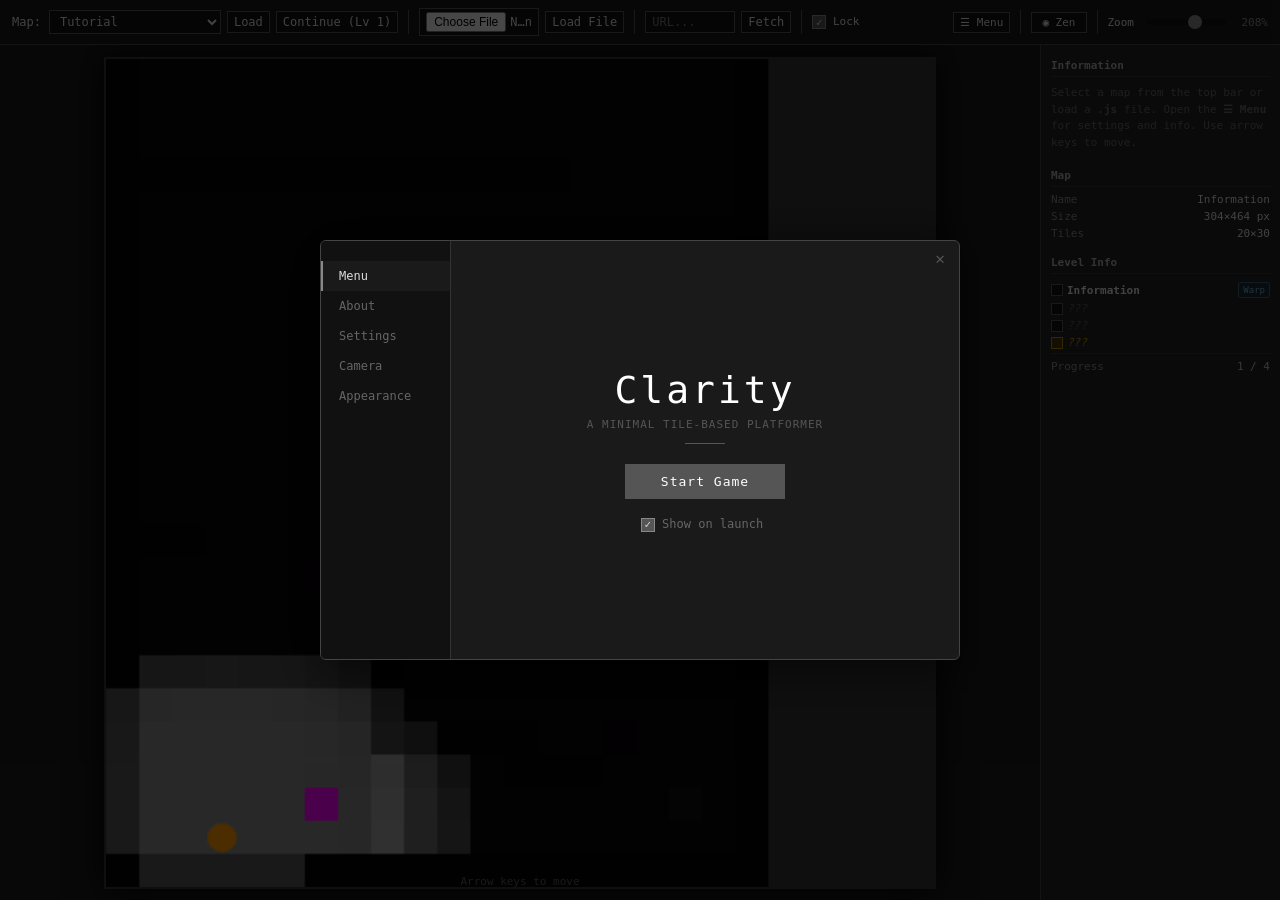
==== index.html @ 3178997c "CHANGE mobile bounds for controls" ====
<!DOCTYPE html>
<html>
<head>
    <title>Clarity</title>
    <meta name="viewport" content="width=device-width, initial-scale=1.0, maximum-scale=1.0, user-scalable=no">
    <style>
        * { box-sizing: border-box; margin: 0; padding: 0; }
        html, body {
            height: 100%;
            overflow: hidden;
        }
        body {
            font-family: monospace;
            background: #1a1a1a;
            color: #ddd;
            font-size: 13px;
            display: flex;
            flex-direction: column;
        }
        button, input, select {
            font-family: monospace;
            font-size: 12px;
            background: #111;
            color: #ddd;
            border: 1px solid #555;
            padding: 3px 6px;
            cursor: pointer;
        }
        button:hover { background: #333; }
        button.active { background: #444; color: #fff; border-color: #888; }
        label { margin-right: 6px; font-size: 12px; color: #ddd; white-space: nowrap; }
        input[type="checkbox"] {
            -webkit-appearance: none;
            appearance: none;
            width: 14px;
            height: 14px;
            margin: 0;
            border: 1px solid #555;
            background: #111;
            cursor: pointer;
            vertical-align: middle;
            position: relative;
            flex-shrink: 0;
        }
        input[type="checkbox"]:checked {
            background: #555;
            border-color: #888;
        }
        input[type="checkbox"]:checked::after {
            content: '✓';
            position: absolute;
            inset: 0;
            display: flex;
            align-items: center;
            justify-content: center;
            font-size: 11px;
            line-height: 1;
            color: #ddd;
        }
        input[type="radio"] {
            -webkit-appearance: none;
            appearance: none;
            width: 14px;
            height: 14px;
            margin: 0;
            border: 1px solid #555;
            background: #111;
            cursor: pointer;
            vertical-align: middle;
            flex-shrink: 0;
            border-radius: 50%;
            position: relative;
        }
        input[type="radio"]:checked {
            background: #555;
            border-color: #888;
        }
        input[type="radio"]:checked::after {
            content: '';
            position: absolute;
            inset: 3px;
            border-radius: 50%;
            background: #ddd;
        }

        #topbar {
            display: flex;
            flex-wrap: wrap;
            gap: 6px;
            align-items: center;
            padding: 8px 12px;
            border-bottom: 1px solid #444;
            flex-shrink: 0;
            background: #1a1a1a;
            z-index: 10;
        }
        #topbar .sep {
            width: 1px;
            height: 24px;
            background: #555;
            margin: 0 4px;
            flex-shrink: 0;
        }
        #topbar .left {
            display: flex;
            align-items: center;
            gap: 6px;
            flex-wrap: wrap;
            flex: 1;
            min-width: 0;
        }
        #topbar .right {
            display: flex;
            align-items: center;
            gap: 6px;
            flex-shrink: 0;
        }
        #topbar select { min-width: 120px; cursor: pointer; }
        #topbar input[type="text"] { width: 100px; }
        #topbar input[type="range"] {
            width: 80px;
            vertical-align: middle;
            background: #111;
            cursor: pointer;
            -webkit-appearance: none;
            appearance: none;
            height: 4px;
            border-radius: 2px;
            border: none;
            outline: none;
        }
        #topbar input[type="range"]::-webkit-slider-thumb {
            -webkit-appearance: none;
            appearance: none;
            width: 14px;
            height: 14px;
            border-radius: 50%;
            background: #888;
            cursor: pointer;
            border: none;
        }
        .menu-page input[type="range"] {
            width: 120px;
            vertical-align: middle;
            background: #222;
            cursor: pointer;
            -webkit-appearance: none;
            appearance: none;
            height: 4px;
            border-radius: 2px;
            border: none;
            outline: none;
        }
        .menu-page input[type="range"]::-webkit-slider-thumb {
            -webkit-appearance: none;
            appearance: none;
            width: 14px;
            height: 14px;
            border-radius: 50%;
            background: #888;
            cursor: pointer;
            border: none;
        }
        .menu-page input[type="range"]::-moz-range-thumb {
            width: 14px;
            height: 14px;
            border-radius: 50%;
            background: #888;
            cursor: pointer;
            border: none;
        }
        #topbar input[type="range"]::-moz-range-thumb {
            width: 14px;
            height: 14px;
            border-radius: 50%;
            background: #888;
            cursor: pointer;
            border: none;
        }
        #topbar input[type="file"] {
            max-width: 120px;
            cursor: pointer;
        }
        #zoom-label {
            font-size: 11px;
            color: #888;
            min-width: 36px;
            text-align: right;
        }
        #zen-btn {
            font-size: 11px;
            padding: 3px 10px;
        }

        #main {
            display: flex;
            flex: 1;
            min-height: 0;
            overflow: hidden;
        }

        #game-area {
            flex: 1;
            min-width: 0;
            display: flex;
            flex-direction: column;
            align-items: center;
            justify-content: center;
            padding: 12px;
            overflow: hidden;
            position: relative;
        }
        #game-area.zen {
            background: #000;
        }
        #canvas-wrap {
            display: flex;
            align-items: center;
            justify-content: center;
            overflow: visible;
            flex-shrink: 0;
        }
        #canvas {
            display: block;
            border: 1px solid #333;
            box-shadow: 0 0 16px 2px rgba(0,0,0,0.8);
            transform-origin: center center;
            transition: transform 0.15s ease;
            image-rendering: auto;
        }
        #game-area.zen #canvas {
            border-color: transparent;
            box-shadow: 0 0 32px 8px rgba(255,255,255,0.04);
        }

        #game-controls-hint {
            position: absolute;
            bottom: 12px;
            left: 50%;
            transform: translateX(-50%);
            font-size: 11px;
            color: #555;
            pointer-events: none;
            opacity: 1;
            transition: opacity 0.3s;
        }
        #game-area.zen #game-controls-hint {
            opacity: 0;
        }

        #mobile-controls {
            position: absolute;
            inset: 0;
            z-index: 50;
            display: none;
            flex-direction: row;
            touch-action: none;
            user-select: none;
            -webkit-user-select: none;
            -webkit-touch-callout: none;
        }
        #mobile-controls.visible {
            display: flex;
        }
        .touch-zone {
            height: 100%;
            display: flex;
            flex-direction: column;
            align-items: center;
            justify-content: flex-end;
            -webkit-tap-highlight-color: transparent;
            position: relative;
        }
        #touch-left {
            width: 15%;
            margin-left: 50%;
        }
        #touch-right {
            width: 15%;
        }
        #touch-jump {
            width: 20%;
        }
        .touch-zone-label {
            pointer-events: none;
            font-family: monospace;
            font-size: 32px;
            color: rgba(255,255,255,0.12);
            text-shadow: 0 0 12px rgba(0,0,0,0.5);
            margin-bottom: -36px;
            opacity: 0;
        }

        #side-panel {
            width: 240px;
            flex-shrink: 0;
            border-left: 1px solid #444;
            background: #222;
            padding: 10px;
            overflow-y: auto;
            display: flex;
            flex-direction: column;
            gap: 8px;
            transition: width 0.25s, padding 0.25s, border-color 0.25s, opacity 0.25s;
        }
        #side-panel.closed {
            width: 0;
            padding: 0;
            border-color: transparent;
            overflow: hidden;
            opacity: 0;
        }
        .side-section {
            margin-bottom: 2px;
        }
        .side-section .section-header {
            font-weight: bold;
            font-size: 11px;
            color: #aaa;
            padding: 4px 0;
            border-bottom: 1px solid #333;
            margin-bottom: 4px;
            user-select: none;
        }
        .side-section .control-row {
            display: flex;
            align-items: center;
            justify-content: space-between;
            padding: 2px 0;
            font-size: 11px;
            gap: 4px;
        }
        .side-section .control-row .ctrl-label {
            color: #888;
            flex-shrink: 0;
            font-size: 11px;
        }
        .side-section .control-row .ctrl-label.on {
            color: #aaa;
        }
        .side-section .control-row .ctrl-val {
            color: #ddd;
            min-width: 28px;
            text-align: right;
            font-size: 11px;
        }
        .side-section input[type="range"] {
            width: 70px;
            flex-shrink: 0;
            vertical-align: middle;
            background: #111;
            cursor: pointer;
            -webkit-appearance: none;
            appearance: none;
            height: 3px;
            border-radius: 2px;
            border: none;
            outline: none;
        }
        .side-section input[type="range"]::-webkit-slider-thumb {
            -webkit-appearance: none;
            appearance: none;
            width: 10px;
            height: 10px;
            border-radius: 50%;
            background: #888;
            cursor: pointer;
            border: none;
        }
        .side-section input[type="range"]::-moz-range-thumb {
            width: 10px;
            height: 10px;
            border-radius: 50%;
            background: #888;
            cursor: pointer;
            border: none;
        }
        .side-section select {
            font-family: monospace;
            font-size: 10px;
            background: #111;
            color: #ddd;
            border: 1px solid #555;
            padding: 1px 2px;
            cursor: pointer;
            width: 72px;
            flex-shrink: 0;
        }
        .side-section .ctrl-checkbox {
            display: flex;
            align-items: center;
            gap: 6px;
            padding: 2px 0;
            cursor: pointer;
            color: #aaa;
            font-size: 11px;
        }
        .side-section .ctrl-checkbox input[type="checkbox"] {
            margin: 0;
            flex-shrink: 0;
        }
        .side-section .trail-sub {
            padding-left: 18px;
        }
        .side-section .info-row {
            display: flex;
            justify-content: space-between;
            padding: 2px 0;
            font-size: 11px;
        }
        .side-section .info-row .label {
            color: #888;
        }
        .side-section .info-row .value {
            color: #ddd;
        }
        .side-section .info-row .value.highlight {
            color: #bbb;
        }
        .side-section[data-dev].hidden {
            display: none;
        }
        #loading-overlay {
            display: none;
            position: fixed;
            inset: 0;
            background: rgba(0,0,0,0.5);
            z-index: 100;
            align-items: center;
            justify-content: center;
            font-size: 14px;
            color: #888;
        }
        #loading-overlay.visible {
            display: flex;
        }

        #level-info {
            text-align: center;
            font-size: 11px;
            color: #666;
            padding: 4px 0;
        }
        .level-info-row {
            display: flex;
            align-items: center;
            justify-content: space-between;
            padding: 2px 0;
            font-size: 11px;
            gap: 4px;
        }
        .level-info-row .level-name {
            color: #888;
            flex: 1;
            min-width: 0;
            overflow: hidden;
            text-overflow: ellipsis;
            white-space: nowrap;
        }
        .level-info-row .level-name.found {
            color: #ddd;
        }
        .level-info-row .level-name.hidden {
            color: #555;
            font-style: italic;
        }
        .warp-btn {
            font-size: 9px;
            padding: 0 4px;
            cursor: pointer;
            background: #1a2a3a;
            border: 1px solid #3a5a7a;
            color: #7ab;
            flex-shrink: 0;
            border-radius: 2px;
            line-height: 1.6;
        }
        .warp-btn:hover {
            background: #2a3a5a;
        }
        .level-cb {
            width: 12px;
            height: 12px;
            flex-shrink: 0;
            border: 1px solid #555;
            background: #111;
            position: relative;
            display: flex;
            align-items: center;
            justify-content: center;
            font-size: 9px;
            line-height: 1;
        }
        .level-cb.completed {
            border-color: #3a6a3a;
            background: #2a4a2a;
        }
        .level-cb.treasure {
            border-color: #aa8800;
            background: #443300;
        }
        .level-cb.treasure.completed {
            border-color: #d4a800;
            background: #665500;
        }
        .level-name.hidden.treasure {
            color: #aa8800;
        }
        .level-name.found.treasure {
            color: #d4a800;
        }
        #level-list {
            margin-bottom: 4px;
            padding: 2px 0;
            border-bottom: 1px solid #333;
        }

        /* ---- Menu Overlay ---- */
        #menu-overlay {
            display: flex;
            position: fixed;
            inset: 0;
            background: rgba(0,0,0,0.7);
            z-index: 500;
            align-items: center;
            justify-content: center;
            opacity: 1;
            transition: opacity 0.3s;
        }
        #menu-overlay.hidden {
            opacity: 0;
            pointer-events: none;
        }
        #menu-modal {
            display: flex;
            width: 640px;
            height: 420px;
            background: #1a1a1a;
            border: 1px solid #444;
            border-radius: 6px;
            box-shadow: 0 8px 48px rgba(0,0,0,0.6);
            overflow: hidden;
            position: relative;
        }
        #menu-sidebar {
            width: 130px;
            flex-shrink: 0;
            background: #111;
            border-right: 1px solid #333;
            padding: 20px 0;
            display: flex;
            flex-direction: column;
        }
        .menu-nav-item {
            padding: 8px 16px;
            font-size: 12px;
            color: #666;
            cursor: pointer;
            user-select: none;
            border-left: 2px solid transparent;
            transition: color 0.15s, border-color 0.15s, background 0.15s;
        }
        .menu-nav-item:hover {
            color: #bbb;
            background: #1a1a1a;
        }
        .menu-nav-item.active {
            color: #ddd;
            border-left-color: #888;
            background: #1a1a1a;
        }
        #menu-content {
            flex: 1;
            padding: 28px;
            display: flex;
            flex-direction: column;
            align-items: center;
            justify-content: center;
        }
        .menu-page {
            display: none;
            width: 100%;
            text-align: center;
        }
        .menu-page.active {
            display: block;
        }
        .menu-page h1 {
            font-size: 38px;
            margin: 0 0 6px 0;
            color: #fff;
            font-weight: normal;
            letter-spacing: 3px;
        }
        .menu-page .subtitle {
            font-size: 11px;
            color: #555;
            margin: 0 0 6px 0;
            letter-spacing: 1px;
        }
        .menu-page .divider {
            width: 40px;
            height: 1px;
            background: #555;
            margin: 12px auto 20px;
        }
        .menu-page .btn-start {
            display: inline-block;
            padding: 10px 36px;
            font-size: 13px;
            background: #555;
            color: #fff;
            border: none;
            cursor: pointer;
            font-family: monospace;
            letter-spacing: 1px;
            transition: background 0.15s;
        }
        .menu-page .btn-start:hover {
            background: #777;
        }
        .menu-page .about-text {
            font-size: 12px;
            color: #999;
            line-height: 1.7;
            text-align: left;
            max-width: 380px;
        }
        .menu-page .about-text a {
            color: #aaa;
            text-decoration: none;
        }
        .menu-page .placeholder-text {
            font-size: 13px;
            color: #555;
        }
        #menu-close {
            position: absolute;
            top: 6px;
            right: 8px;
            background: none;
            border: none;
            color: #555;
            font-size: 16px;
            cursor: pointer;
            padding: 2px 6px;
            z-index: 10;
            font-family: monospace;
        }
        #menu-close:hover {
            color: #ddd;
        }

        /* ---- Progress Reset ---- */
        .clear-progress-btn, .danger-btn {
            display: block;
            width: 100%;
            padding: 8px 12px;
            font-size: 12px;
            cursor: pointer;
            background: #3a1a1a;
            border: 1px solid #6a3a3a;
            color: #e88;
            margin-top: 8px;
            text-align: center;
        }
        .clear-progress-btn:hover, .danger-btn:hover {
            background: #5a2a2a;
        }
        .reset-level-btn {
            font-size: 10px;
            padding: 1px 5px;
            cursor: pointer;
            background: #3a1a1a;
            border: 1px solid #6a3a3a;
            color: #e88;
            flex-shrink: 0;
            border-radius: 2px;
        }
        .reset-level-btn:hover {
            background: #5a2a2a;
        }
        .confirm-overlay {
            position: fixed;
            inset: 0;
            background: rgba(0,0,0,0.6);
            z-index: 600;
            display: flex;
            align-items: center;
            justify-content: center;
        }
        .confirm-box {
            background: #222;
            border: 2px solid #555;
            border-radius: 4px;
            padding: 20px 24px;
            min-width: 280px;
            box-shadow: 0 8px 32px rgba(0,0,0,0.6);
            text-align: center;
        }
        .confirm-box p {
            font-size: 13px;
            color: #ccc;
            margin: 0 0 16px 0;
            line-height: 1.5;
        }
        .confirm-actions {
            display: flex;
            gap: 10px;
            justify-content: center;
        }
        .confirm-danger {
            background: #5a1a1a;
            border: 1px solid #8a3a3a;
            color: #f88;
            padding: 6px 20px;
            font-size: 13px;
            cursor: pointer;
            font-family: monospace;
        }
        .confirm-danger:hover {
            background: #7a2a2a;
        }
        .confirm-cancel {
            background: #333;
            border: 1px solid #555;
            color: #ccc;
            padding: 6px 20px;
            font-size: 13px;
            cursor: pointer;
            font-family: monospace;
        }
        .confirm-cancel:hover {
            background: #444;
        }
    </style>
    <script type="text/javascript" src="Clarity.js"></script>
</head>
<body>

    <div id="topbar">
        <div class="left">
            <label for="map-select" style="margin-right:2px;">Map:</label>
            <select id="map-select"></select>
            <button onclick="loadSelected()">Load</button>
            <button id="continue-btn" onclick="continueGame()" title="Continue from last played level" style="display:none;">Continue</button>
            <span class="sep"></span>
            <input type="file" id="file-input" accept=".js">
            <button onclick="loadFile()">Load File</button>
            <span class="sep"></span>
            <input type="text" id="url-input" placeholder="URL..." style="width:90px;">
            <button onclick="loadURL()">Fetch</button>
            <span class="sep"></span>
            <label style="font-size:11px;">
                <input type="checkbox" id="viewport" onchange="onLockChange(this.checked)"/> Lock
            </label>
        </div>
        <div class="right">
            <button onclick="showMenu()" title="Main menu" style="font-size:11px;">☰ Menu</button>
            <span class="sep"></span>
            <button id="zen-btn" onclick="toggleZen()" title="Toggle zen mode">◉ Zen</button>
            <span class="sep"></span>
            <label for="zoom-slider" style="font-size:11px;">Zoom</label>
            <input type="range" id="zoom-slider" min="25" max="300" value="100">
            <span id="zoom-label">100%</span>
        </div>
    </div>

    <div id="main">
        <div id="game-area">
            <div id="canvas-wrap">
                <canvas id="canvas"></canvas>
            </div>
            <div id="mobile-controls">
                <div id="touch-left" class="touch-zone" data-zone="left">
                    <span class="touch-zone-label">◀</span>
                </div>
                <div id="touch-right" class="touch-zone" data-zone="right">
                    <span class="touch-zone-label">▶</span>
                </div>
                <div id="touch-jump" class="touch-zone" data-zone="jump">
                    <span class="touch-zone-label">▲</span>
                </div>
            </div>
            <div id="game-controls-hint">Arrow keys to move</div>
        </div>
        <div id="side-panel">
            <div class="side-section">
                <div class="section-header">Information</div>
                <p style="font-size:11px;color:#666;line-height:1.5;padding:4px 0;">
                    Select a map from the top bar or load a <strong>.js</strong> file.
                    Open the <strong>☰ Menu</strong> for settings and info.
                    Use arrow keys to move.
                </p>
            </div>
            <div class="side-section">
                <div class="section-header">Map</div>
                <div class="info-row"><span class="label">Name</span><span class="value" id="info-name">—</span></div>
                <div class="info-row"><span class="label">Size</span><span class="value" id="info-size">—</span></div>
                <div class="info-row"><span class="label">Tiles</span><span class="value" id="info-tiles">—</span></div>
            </div>
            <div class="side-section" data-dev="player">
                <div class="section-header">Player</div>
                <div class="info-row"><span class="label">Position</span><span class="value highlight" id="info-pos">—</span></div>
                <div class="info-row"><span class="label">Velocity</span><span class="value" id="info-vel">—</span></div>
                <div class="info-row"><span class="label">On floor</span><span class="value" id="info-floor">—</span></div>
            </div>
            <div class="side-section">
                <div class="section-header">Level Info</div>
                <div id="level-list"></div>
                <div class="info-row"><span class="label">Progress</span><span class="value highlight" id="info-progress">—</span></div>
            </div>
            <div class="side-section" data-dev="performance">
                <div class="section-header">Performance</div>
                <div class="info-row"><span class="label">FPS</span><span class="value" id="info-fps">—</span></div>
                <div class="info-row"><span class="label">Zoom</span><span class="value" id="info-zoom">100%</span></div>
            </div>
        </div>
    </div>

    <div id="loading-overlay">Loading map…</div>

    <div id="menu-overlay">
        <div id="menu-modal">
            <button id="menu-close" onclick="hideMenu()">✕</button>
            <div id="menu-sidebar">
                <div class="menu-nav-item active" data-page="splash">Menu</div>
                <div class="menu-nav-item" data-page="about">About</div>
                <div class="menu-nav-item" data-page="settings">Settings</div>
                <div class="menu-nav-item" data-page="camera">Camera</div>
                <div class="menu-nav-item" data-page="appearance">Appearance</div>
            </div>
            <div id="menu-content">
                <div id="page-splash" class="menu-page active">
                    <h1>Clarity</h1>
                    <p class="subtitle">A MINIMAL TILE-BASED PLATFORMER</p>
                    <div class="divider"></div>
                    <button class="btn-start" onclick="hideMenu()">Start Game</button>
                    <p style="margin-top:18px;font-size:11px;color:#555;">
                        <label style="color:#666;cursor:pointer;">
                            <input type="checkbox" id="chk-splash" onchange="saveSetting('showSplash', this.checked)" checked style="vertical-align:middle;">
                            Show on launch
                        </label>
                    </p>
                </div>
                <div id="page-about" class="menu-page">
                    <h1>About</h1>
                    <div class="divider"></div>
                    <p class="about-text">
                        Clarity is a simple 2D platformer engine built with pure JavaScript and Canvas.
                        Navigate tile-based worlds, collect keys, unlock doors, and reach the goal.
                        Originally created by
                        <a href="https://github.com/dissimulate/Clarity/" target="_blank">dissimulate</a>.
                    </p>
                </div>
                <div id="page-settings" class="menu-page">
                    <h1>Settings</h1>
                    <div class="divider"></div>
                    <div style="text-align:left;max-width:380px;margin:0 auto;font-size:12px;">
                        <p style="margin-bottom:10px;color:#aaa;">General</p>
                        <label style="display:flex;align-items:center;gap:8px;padding:6px 0;color:#ccc;cursor:pointer;">
                            <input type="checkbox" id="chk-splash-settings" onchange="saveSetting('showSplash', this.checked)" checked>
                            Show splash screen on launch
                        </label>
                        <p style="margin-bottom:8px;color:#aaa;margin-top:16px;border-top:1px solid #333;padding-top:12px;">Progress</p>
                        <button class="clear-progress-btn" onclick="confirmClearAllProgress()">Clear All Level Progress</button>
                    </div>
                </div>
                <div id="page-appearance" class="menu-page">
                    <h1>Appearance</h1>
                    <div class="divider"></div>
                    <div style="text-align:left;max-width:380px;margin:0 auto;font-size:12px;">
                        <p style="margin-bottom:10px;color:#aaa;border-top:1px solid #333;padding-top:12px;">Side Panel</p>
                        <label style="display:flex;align-items:center;gap:8px;padding:6px 0;color:#ccc;cursor:pointer;">
                            <input type="checkbox" id="chk-show-player" onchange="saveSetting('showPlayer', this.checked)">
                            Show player info
                        </label>
                        <label style="display:flex;align-items:center;gap:8px;padding:6px 0;color:#ccc;cursor:pointer;">
                            <input type="checkbox" id="chk-show-perf" onchange="saveSetting('showPerf', this.checked)">
                            Show performance
                        </label>
                    </div>
                </div>
                <div id="page-camera" class="menu-page">
                    <h1>Camera</h1>
                    <div class="divider"></div>
                    <div style="text-align:left;max-width:380px;margin:0 auto;font-size:12px;">
                        <p style="margin-bottom:10px;color:#aaa;">Mode</p>
                        <label style="display:flex;align-items:center;gap:8px;padding:6px 0;color:#ccc;cursor:pointer;">
                            <input type="radio" name="cameraMode" value="follow" onchange="saveSetting('cameraMode', 'follow')">
                            Follow &mdash; smooth camera with slight delay
                        </label>
                        <label style="display:flex;align-items:center;gap:8px;padding:6px 0;color:#ccc;cursor:pointer;">
                            <input type="radio" name="cameraMode" value="locked" onchange="saveSetting('cameraMode', 'locked')">
                            Locked &mdash; perfectly centered on player
                        </label>
                        <p style="margin-bottom:10px;color:#aaa;margin-top:20px;border-top:1px solid #333;padding-top:14px;">Reset</p>
                        <button class="danger-btn" onclick="confirmResetSettings()">Reset All Settings to Defaults</button>
                    </div>
                </div>
            </div>
        </div>
    </div>

    <script type="text/javascript">

        window.requestAnimFrame =
            window.requestAnimationFrame ||
            window.webkitRequestAnimationFrame ||
            window.mozRequestAnimationFrame ||
            window.oRequestAnimationFrame ||
            window.msRequestAnimationFrame ||
            function(callback) {
                return window.setTimeout(callback, 1000 / 60);
        };

        var canvas = document.getElementById('canvas'),
            ctx    = canvas.getContext('2d');

        var dpr = Math.max(1, Math.round(window.devicePixelRatio || 1));
        var VP_W = 400;
        var VP_H = 400;
        var zoom = 1;

        function resizeCanvas() {
            canvas.width = VP_W * dpr;
            canvas.height = VP_H * dpr;
            canvas.style.width = VP_W + 'px';
            canvas.style.height = VP_H + 'px';
        }
        resizeCanvas();

        var game = new Clarity();
        game.set_viewport(VP_W, VP_H);
        game.onLevelCompleted = function(levelIndex) {
            if (game.modularData) {
                saveCompletion(game.modularData.name, levelIndex);
                updateLevelInfoPanel();
            }
        };

        var _origActivateCheckpoint = game.activateCheckpoint.bind(game);
        game.activateCheckpoint = function(tileId) {
            var ret = _origActivateCheckpoint(tileId);
            if (game.modularData && game.modularData.maps[game.modularIndex] && game.modularData.maps[game.modularIndex].type !== 'treasure') {
                var state = game.getLevelState();
                saveLevelState(game.modularData.name, game.modularIndex, state);
                saveLastPlayed(game.modularData.name, game.modularIndex);
            }
            return ret;
        };

        function applyCameraMode() {
            var s = loadSettings();
            if (s.hasOwnProperty('cameraMode')) {
                game.camera_mode = s.cameraMode;
            } else {
                game.camera_mode = 'follow';
            }
            var radios = document.getElementsByName('cameraMode');
            for (var ri = 0; ri < radios.length; ri++) {
                radios[ri].checked = (radios[ri].value === game.camera_mode);
            }
        }

        function applyLockViewport() {
            var s = loadSettings();
            if (s.hasOwnProperty('lockViewport')) {
                game.limit_viewport = !!s.lockViewport;
                document.getElementById('viewport').checked = !!s.lockViewport;
            } else {
                game.limit_viewport = true;
                document.getElementById('viewport').checked = true;
            }
        }

        var _origLoadMap = game.load_map.bind(game);
        game.load_map = function (map) {
            var ret = _origLoadMap(JSON.parse(JSON.stringify(map)));
            updateLevelInfo();
            updateSidePanel();
            updateLevelInfoPanel();
            applyLockViewport();
            applyCameraMode();
            return ret;
        };

        var _origLoadModularMap = game.loadModularMap.bind(game);
        game.loadModularMap = function (index) {
            var ret = _origLoadModularMap(index);
            if (game.modularData) {
                var mapInfo = game.modularData.maps[index];
                if (mapInfo && mapInfo.type !== 'treasure') {
                    saveLastPlayed(game.modularData.name, index);
                }
                saveCheckpoint(game.modularData.name, index);
                updateLevelInfoPanel();
                updateContinueButton();
            }
            applyLockViewport();
            applyCameraMode();
            return ret;
        };

        game.onBeforeTreasureExit = function(levelIndex, state) {
            if (game.modularData) {
                saveLevelState(game.modularData.name, levelIndex, state);
            }
        };

        game.onCheckTreasureDiscovered = function(treasureId) {
            if (!game.modularData) return false;
            for (var i = 0; i < game.modularData.maps.length; i++) {
                if (game.modularData.maps[i].type === 'treasure' && game.modularData.maps[i].treasureId === treasureId) {
                    return isLevelDiscovered(game.modularData.name, i) || isLevelCompleted(game.modularData.name, i);
                }
            }
            return false;
        };

        game.onPromptTreasureReentry = function(treasureId, confirmFn) {
            var name = 'Treasure ' + treasureId;
            if (game.modularData) {
                for (var i = 0; i < game.modularData.maps.length; i++) {
                    if (game.modularData.maps[i].type === 'treasure' && game.modularData.maps[i].treasureId === treasureId) {
                        name = game.modularData.maps[i].name || name;
                        break;
                    }
                }
            }
            showTreasurePrompt(name, confirmFn);
        };
        
        function loadMapData(data) {
            game.modularData = null;
            game.source_map = JSON.parse(JSON.stringify(data));
            game.checkpoint = null;
            game.oneTimeTriggered = {};
            game._savedLevelState = null;
            game.load_map(data);
            game.limit_viewport = document.getElementById('viewport').checked;
            updateLevelInfoPanel();
        }
        
        function loadModularData(data) {
            game.modularData = JSON.parse(JSON.stringify(data));
            game.modularIndex = 0;
            game.checkpoint = null;
            game.oneTimeTriggered = {};
            game._savedLevelState = null;
            game.loadModularMap(0);
            updateLevelInfoPanel();
            updateContinueButton();
        }

        function updateContinueButton() {
            var btn = document.getElementById('continue-btn');
            var last = loadLastPlayed();
            var show = last && game.modularData && last.worldName === game.modularData.name;
            if (btn) {
                btn.style.display = show ? '' : 'none';
                if (show) btn.textContent = 'Continue (Lv ' + (last.levelIndex + 1) + ')';
            }
        }

        function continueGame() {
            var last = loadLastPlayed();
            if (!last || !game.modularData || last.worldName !== game.modularData.name) return;
            var idx = last.levelIndex;
            if (idx < 0 || idx >= game.modularData.maps.length) return;
            game.checkpoint = null;
            game._savedLevelState = null;
            game.loadModularMap(idx);
            var saved = loadLevelState(game.modularData.name, idx);
            if (saved) {
                game.setLevelState(saved);
            }
        }

        /* ---- UI Updates ---- */

        function updateLevelInfo() {
            var info = document.getElementById('level-info');
            if (!info) return;
            if (game.modularData && game.current_map) {
                var curMap = game.modularData.maps[game.modularIndex];
                var treasureTag = curMap && curMap.type === 'treasure' ? ' [Treasure]' : '';
                info.textContent = game.modularData.name + ' — ' + (game.current_map.name || 'Level ' + (game.modularIndex + 1)) + treasureTag + ' (' + (game.modularIndex + 1) + '/' + game.modularData.maps.length + ')';
            } else if (game.current_map) {
                info.textContent = game.current_map.name || '';
            } else {
                info.textContent = '';
            }
        }

        /* ---- Checkpoints (localStorage) ---- */

        function loadCheckpoints() {
            try {
                var raw = localStorage.getItem('clarity-checkpoints');
                return raw ? JSON.parse(raw) : {};
            } catch (e) {
                return {};
            }
        }

        function saveCheckpoint(worldName, levelIndex) {
            var cps = loadCheckpoints();
            if (!cps[worldName]) cps[worldName] = {};
            cps[worldName][String(levelIndex)] = true;
            try {
                localStorage.setItem('clarity-checkpoints', JSON.stringify(cps));
            } catch (e) {}
        }

        function isLevelDiscovered(worldName, levelIndex) {
            var cps = loadCheckpoints();
            return !!(cps[worldName] && cps[worldName][String(levelIndex)]);
        }

        /* ---- Level State Persistence (localStorage) ---- */

        function saveLevelState(worldName, levelIndex, state) {
            var states = loadLevelStates();
            if (!states[worldName]) states[worldName] = {};
            states[worldName][String(levelIndex)] = state;
            try { localStorage.setItem('clarity-level-states', JSON.stringify(states)); } catch (e) {}
        }

        function loadLevelStates() {
            try {
                var raw = localStorage.getItem('clarity-level-states');
                return raw ? JSON.parse(raw) : {};
            } catch (e) { return {}; }
        }

        function loadLevelState(worldName, levelIndex) {
            var states = loadLevelStates();
            return (states[worldName] && states[worldName][String(levelIndex)]) || null;
        }

        function saveLastPlayed(worldName, levelIndex) {
            try { localStorage.setItem('clarity-last-played', JSON.stringify({ worldName: worldName, levelIndex: levelIndex, timestamp: Date.now() })); } catch (e) {}
        }

        function loadLastPlayed() {
            try {
                var raw = localStorage.getItem('clarity-last-played');
                return raw ? JSON.parse(raw) : null;
            } catch (e) { return null; }
        }

        /* ---- Completions (localStorage) ---- */

        function loadCompletions() {
            try {
                var raw = localStorage.getItem('clarity-completions');
                return raw ? JSON.parse(raw) : {};
            } catch (e) {
                return {};
            }
        }

        function saveCompletion(worldName, levelIndex) {
            var comps = loadCompletions();
            if (!comps[worldName]) comps[worldName] = {};
            comps[worldName][String(levelIndex)] = true;
            try {
                localStorage.setItem('clarity-completions', JSON.stringify(comps));
            } catch (e) {}
        }

        function isLevelCompleted(worldName, levelIndex) {
            var comps = loadCompletions();
            return !!(comps[worldName] && comps[worldName][String(levelIndex)]);
        }

        function updateLevelInfoPanel() {
            var list = document.getElementById('level-list');
            if (!list) return;
            list.innerHTML = '';
            if (!game.modularData) return;

            var worldName = game.modularData.name;
            var maps = game.modularData.maps;

            maps.forEach(function(m, i) {
                var row = document.createElement('div');
                row.className = 'level-info-row';

                var discovered = isLevelDiscovered(worldName, i);
                var completed = isLevelCompleted(worldName, i);
                var cpEnabled = !!m.checkpoint;
                var canWarp = discovered || cpEnabled;
                var isTreasure = m.type === 'treasure';
                var isCurrent = i === game.modularIndex;

                var cb = document.createElement('span');
                cb.className = 'level-cb' + (completed ? ' completed' : '') + (isTreasure ? ' treasure' : '');
                cb.title = completed ? 'Completed' : 'Not completed';
                row.appendChild(cb);

                var nameSpan = document.createElement('span');
                nameSpan.className = 'level-name';
                if (isCurrent) nameSpan.style.fontWeight = 'bold';
                if (isTreasure) {
                    nameSpan.classList.add('treasure');
                    if (discovered || cpEnabled) {
                        nameSpan.textContent = m.name || 'Treasure ' + m.treasureId;
                        nameSpan.classList.add('found');
                    } else {
                        nameSpan.textContent = '???';
                        nameSpan.classList.add('hidden');
                    }
                } else if (discovered || cpEnabled) {
                    nameSpan.textContent = m.name || 'Level ' + (i + 1);
                    nameSpan.classList.add('found');
                } else {
                    nameSpan.textContent = '???';
                    nameSpan.classList.add('hidden');
                }
                row.appendChild(nameSpan);

                if (canWarp) {
                    var btn = document.createElement('button');
                    btn.className = 'warp-btn';
                    btn.textContent = 'Warp';
                    btn.title = 'Warp to ' + (m.name || 'Level ' + (i + 1));
                    btn.onclick = function() { confirmWarp(i, m); };
                    row.appendChild(btn);
                }

                list.appendChild(row);
            });
        }

        function confirmWarp(index, mapData) {
            var name = mapData.name || 'Level ' + (index + 1);
            showConfirmDialog(
                'Warp to <strong>' + name + '</strong>?',
                function() { warpToLevel(index); },
                'Warp'
            );
        }

        function warpToLevel(index) {
            if (!game.modularData || index < 0 || index >= game.modularData.maps.length) return;
            game.checkpoint = null;
            game.loadModularMap(index);
            updateLevelInfoPanel();
        }

        /* ---- Progress Reset ---- */

        function showTreasurePrompt(name, onGo) {
            var overlay = document.createElement('div');
            overlay.className = 'confirm-overlay';
            overlay.innerHTML =
                '<div class="confirm-box" style="border-color:#aa8800;">' +
                '<p style="font-size:14px;color:#d4a800;margin-bottom:4px;">' + name + '</p>' +
                '<p style="font-size:12px;color:#aaa;margin:0 0 16px 0;">This treasure has been discovered.<br>Warp there now?</p>' +
                '<div class="confirm-actions">' +
                '<button class="confirm-danger" style="background:#665500;border-color:#aa8800;color:#ffd700;">Go</button>' +
                '<button class="confirm-cancel">Ignore</button>' +
                '</div></div>';

            var dismissTimer = setTimeout(function() {
                overlay.remove();
                game.cancelTreasurePrompt();
            }, 10000);

            game.onTreasurePromptDismiss = function() {
                clearTimeout(dismissTimer);
                game.onTreasurePromptDismiss = null;
                overlay.remove();
            };

            overlay.querySelector('.confirm-danger').onclick = function() {
                clearTimeout(dismissTimer);
                game.onTreasurePromptDismiss = null;
                overlay.remove();
                onGo();
            };
            overlay.querySelector('.confirm-cancel').onclick = function() {
                clearTimeout(dismissTimer);
                game.onTreasurePromptDismiss = null;
                overlay.remove();
                game.cancelTreasurePrompt();
            };
            document.body.appendChild(overlay);
        }

        function showConfirmDialog(message, onConfirm, confirmLabel) {
            if (confirmLabel === undefined) confirmLabel = 'Confirm';
            var overlay = document.createElement('div');
            overlay.className = 'confirm-overlay';
            overlay.innerHTML =
                '<div class="confirm-box">' +
                '<p>' + message + '</p>' +
                '<div class="confirm-actions">' +
                '<button class="confirm-danger">' + confirmLabel + '</button>' +
                '<button class="confirm-cancel">Cancel</button>' +
                '</div></div>';
            overlay.querySelector('.confirm-danger').onclick = function() {
                overlay.remove();
                onConfirm();
            };
            overlay.querySelector('.confirm-cancel').onclick = function() {
                overlay.remove();
            };
            document.body.appendChild(overlay);
        }

        function clearAllProgress() {
            try {
                localStorage.removeItem('clarity-checkpoints');
                localStorage.removeItem('clarity-completions');
                localStorage.removeItem('clarity-level-states');
                localStorage.removeItem('clarity-last-played');
            } catch (e) {}
            updateLevelInfoPanel();
            updateContinueButton();
        }

        function confirmClearAllProgress() {
            showConfirmDialog(
                'This will erase all discovered levels across all worlds.<br>Levels with built-in checkpoints will still be accessible.',
                clearAllProgress,
                'Clear'
            );
        }

        function resetLevelProgress(worldName, levelIndex) {
            var cps = loadCheckpoints();
            if (cps[worldName]) {
                delete cps[worldName][String(levelIndex)];
                try {
                    localStorage.setItem('clarity-checkpoints', JSON.stringify(cps));
                } catch (e) {}
            }
            updateLevelInfoPanel();
        }

        function updateSidePanel() {
            var map = game.current_map;
            document.getElementById('info-name').textContent = map ? (map.name || 'unnamed') : '—';
            document.getElementById('info-size').textContent = map ? (map.width_p + '×' + map.height_p + ' px') : '—';
            document.getElementById('info-tiles').textContent = map ? (map.data[0].length + '×' + map.data.length) : '—';
            document.getElementById('info-zoom').textContent = Math.round(zoom * 100) + '%';

            if (game.modularData && game.current_map) {
                document.getElementById('info-progress').textContent = (game.modularIndex + 1) + ' / ' + game.modularData.maps.length;
            } else {
                document.getElementById('info-progress').textContent = '—';
            }
        }

        function updatePlayerInfo() {
            if (!game.current_map || !game.tile_size) return;
            var px = game.player.loc.x / game.tile_size;
            var py = game.player.loc.y / game.tile_size;
            document.getElementById('info-pos').textContent = px.toFixed(1) + ', ' + py.toFixed(1);
            document.getElementById('info-vel').textContent = game.player.vel.x.toFixed(2) + ', ' + game.player.vel.y.toFixed(2);
            document.getElementById('info-floor').textContent = game.player.on_floor ? 'Yes' : 'No';
        }

        /* ---- Map Loading ---- */

        function loadMap(url) {
            var old = document.getElementById('map-script');
            if (old) old.remove();
            var script = document.createElement('script');
            script.id = 'map-script';
            script.src = url;
            document.getElementById('loading-overlay').classList.add('visible');
            script.onload = function() {
                document.getElementById('loading-overlay').classList.remove('visible');
            };
            script.onerror = function() {
                document.getElementById('loading-overlay').classList.remove('visible');
            };
            document.head.appendChild(script);
        }

        function mapManifest(list) {
            var sel = document.getElementById('map-select');
            list.forEach(function (m) {
                var opt = document.createElement('option');
                opt.value = m.file.indexOf('://') !== -1 || m.file.indexOf('//') === 0 ? m.file : 'maps/' + m.file;
                opt.textContent = m.name;
                sel.appendChild(opt);
            });
            if (list.length > 0) {
                var first = list[0].file;
                loadMap(first.indexOf('://') !== -1 || first.indexOf('//') === 0 ? first : 'maps/' + first);
            }
        }

        function loadSelected() {
            var sel = document.getElementById('map-select');
            if (sel.value) loadMap(sel.value);
        }

        function loadFile() {
            var file = document.getElementById('file-input').files[0];
            if (!file) return;
            loadMap(URL.createObjectURL(file));
        }

        function loadURL() {
            var url = document.getElementById('url-input').value.trim();
            if (url) loadMap(url);
        }

        var manifestScript = document.createElement('script');
        manifestScript.src = 'maps/manifest.js';
        document.head.appendChild(manifestScript);

        /* ---- Zen Mode ---- */

        var zenMode = false;

        function toggleZen() {
            zenMode = !zenMode;
            document.getElementById('game-area').classList.toggle('zen', zenMode);
            document.getElementById('side-panel').classList.toggle('closed', zenMode);
            document.getElementById('topbar').style.display = zenMode ? 'none' : '';
            document.getElementById('zen-btn').classList.toggle('active', zenMode);
            document.getElementById('zen-btn').textContent = zenMode ? '◉ Exit Zen' : '◉ Zen';

            if (isMobile) {
                var mc = document.getElementById('mobile-controls');
                if (zenMode) {
                    mc.classList.add('visible');
                    if (document.documentElement.requestFullscreen) {
                        document.documentElement.requestFullscreen().catch(function(){});
                    }
                    if (screen.orientation && screen.orientation.lock) {
                        screen.orientation.lock('landscape').catch(function(){});
                    }
                } else {
                    mc.classList.remove('visible');
                    if (document.exitFullscreen) {
                        document.exitFullscreen().catch(function(){});
                    }
                }
            }
        }

        document.addEventListener('keydown', function (e) {
            if (e.key === 'Escape' && zenMode) toggleZen();
        });

        /* ---- Mobile Detection & Touch Controls ---- */

        var isMobile = /Android|iPhone|iPad|iPod|webOS|BlackBerry|IEMobile|Opera Mini/i.test(navigator.userAgent) || (navigator.maxTouchPoints > 0 && window.innerWidth < 1024);

        if (isMobile) {
            document.getElementById('game-controls-hint').textContent = 'Tap Zen, then use touch to move';

            document.addEventListener('fullscreenchange', function () {
                if (!document.fullscreenElement && zenMode) {
                    toggleZen();
                }
            });
        }

        var zoneKeyMap = { left: 'left', right: 'right', jump: 'up' };
        var activeTouches = {};

        function getTouchZone(clientX, clientY) {
            var w = window.innerWidth;
            if (clientX < w * 0.5) return null;
            if (clientX < w * 0.65) return 'left';
            if (clientX < w * 0.8) return 'right';
            return 'jump';
        }

        function touchZoneUpdate(el, active) {
            if (el) el.classList.toggle('active', active);
        }

        if (isMobile) {
            document.addEventListener('touchstart', function (e) {
                if (!zenMode) return;
                e.preventDefault();
                for (var i = 0; i < e.changedTouches.length; i++) {
                    var t = e.changedTouches[i];
                    var zone = getTouchZone(t.clientX, t.clientY);
                    if (zone) {
                        activeTouches[t.identifier] = zone;
                        game.key[zoneKeyMap[zone]] = true;
                        touchZoneUpdate(document.getElementById('touch-' + zone), true);
                    }
                }
            }, { passive: false });

            document.addEventListener('touchend', function (e) {
                if (!zenMode) return;
                e.preventDefault();
                for (var i = 0; i < e.changedTouches.length; i++) {
                    var t = e.changedTouches[i];
                    var zone = activeTouches[t.identifier];
                    if (zone) {
                        delete activeTouches[t.identifier];
                        var stillActive = false;
                        for (var id in activeTouches) {
                            if (activeTouches[id] === zone) { stillActive = true; break; }
                        }
                        if (!stillActive) {
                            game.key[zoneKeyMap[zone]] = false;
                            touchZoneUpdate(document.getElementById('touch-' + zone), false);
                        }
                    }
                }
            }, { passive: false });

            document.addEventListener('touchcancel', function (e) {
                if (!zenMode) return;
                for (var i = 0; i < e.changedTouches.length; i++) {
                    var t = e.changedTouches[i];
                    var zone = activeTouches[t.identifier];
                    if (zone) {
                        delete activeTouches[t.identifier];
                        game.key[zoneKeyMap[zone]] = false;
                        touchZoneUpdate(document.getElementById('touch-' + zone), false);
                    }
                }
            }, { passive: false });

            document.addEventListener('touchmove', function (e) {
                if (!zenMode) return;
                e.preventDefault();
                for (var i = 0; i < e.changedTouches.length; i++) {
                    var t = e.changedTouches[i];
                    var oldZone = activeTouches[t.identifier];
                    var newZone = getTouchZone(t.clientX, t.clientY);
                    if (oldZone !== newZone) {
                        if (oldZone) {
                            var stillActive = false;
                            for (var id in activeTouches) {
                                if (id !== String(t.identifier) && activeTouches[id] === oldZone) { stillActive = true; break; }
                            }
                            if (!stillActive) {
                                game.key[zoneKeyMap[oldZone]] = false;
                                touchZoneUpdate(document.getElementById('touch-' + oldZone), false);
                            }
                        }
                        if (newZone) {
                            activeTouches[t.identifier] = newZone;
                            game.key[zoneKeyMap[newZone]] = true;
                            touchZoneUpdate(document.getElementById('touch-' + newZone), true);
                        }
                    }
                }
            }, { passive: false });
        }

        /* ---- Zoom ---- */

        var zoomSlider = document.getElementById('zoom-slider');
        var zoomLabel = document.getElementById('zoom-label');

        function setZoom(percent) {
            zoom = percent / 100;
            canvas.style.transform = 'scale(' + zoom + ')';
            zoomLabel.textContent = percent + '%';
            document.getElementById('info-zoom').textContent = percent + '%';
        }

        zoomSlider.addEventListener('input', function () {
            setZoom(parseInt(this.value));
        });

        function fitZoom() {
            var gameArea = document.getElementById('game-area');
            var padding = 12;
            var availW = gameArea.clientWidth - padding * 2;
            var availH = gameArea.clientHeight - padding * 2;
            var scale = Math.min(availW / VP_W, availH / VP_H);
            var maxZoom = 3;
            var percent = Math.round(Math.min(Math.max(scale, 0.25), maxZoom) * 100);
            zoomSlider.value = percent;
            setZoom(percent);
        }

        window.addEventListener('resize', fitZoom);

        /* ---- Settings (localStorage) ---- */

        function loadSettings() {
            try {
                var raw = localStorage.getItem('clarity-settings');
                return raw ? JSON.parse(raw) : {};
            } catch (e) {
                return {};
            }
        }

        function saveSetting(key, value) {
            var settings = loadSettings();
            settings[key] = value;
            try {
                localStorage.setItem('clarity-settings', JSON.stringify(settings));
            } catch (e) {}
            var el = document.getElementById('chk-splash');
            var el2 = document.getElementById('chk-splash-settings');
            if (el) el.checked = !!value;
            if (el2) el2.checked = !!value;
            var el3 = document.getElementById('chk-show-player');
            var el4 = document.getElementById('chk-show-perf');
            if (el3) el3.checked = !!loadSettings().showPlayer;
            if (el4) el4.checked = !!loadSettings().showPerf;
            if (key === 'lockViewport') {
                var vp = document.getElementById('viewport');
                if (vp) vp.checked = !!value;
                game.limit_viewport = !!value;
            }
            if (key === 'cameraMode') {
                game.camera_mode = value;
                var radios = document.getElementsByName('cameraMode');
                for (var ri = 0; ri < radios.length; ri++) {
                    radios[ri].checked = (radios[ri].value === value);
                }
            }
            applySidePanelSettings();
        }

        function onLockChange(checked) {
            game.limit_viewport = checked;
            saveSetting('lockViewport', checked);
        }

        function applySetting(key, checkboxId) {
            var settings = loadSettings();
            var el = document.getElementById(checkboxId);
            if (el && settings.hasOwnProperty(key)) {
                el.checked = !!settings[key];
            }
        }

        function applySidePanelSettings() {
            var s = loadSettings();
            var showPlayer = s.hasOwnProperty('showPlayer') ? s.showPlayer : false;
            var showPerf = s.hasOwnProperty('showPerf') ? s.showPerf : false;
            var playerSec = document.querySelector('.side-section[data-dev="player"]');
            var perfSec = document.querySelector('.side-section[data-dev="performance"]');
            if (playerSec) playerSec.classList.toggle('hidden', !showPlayer);
            if (perfSec) perfSec.classList.toggle('hidden', !showPerf);
        }



        /* ---- Menu ---- */

        var menuOverlay = document.getElementById('menu-overlay');

        applySetting('showSplash', 'chk-splash');
        applySetting('showSplash', 'chk-splash-settings');
        applySetting('showPlayer', 'chk-show-player');
        applySetting('showPerf', 'chk-show-perf');
        applySidePanelSettings();
        applyLockViewport();
        applyCameraMode();

        var settings = loadSettings();
        if (settings.showSplash === false) {
            menuOverlay.classList.add('hidden');
        } else {
            menuOverlay.classList.remove('hidden');
        }

        function confirmResetSettings() {
            showConfirmDialog(
                'Reset all settings to their defaults?<br><span style="color:#888;font-size:11px;">This cannot be undone.</span>',
                resetSettings,
                'Reset'
            );
        }

        function resetSettings() {
            try {
                localStorage.removeItem('clarity-settings');
            } catch (e) {}
            applyLockViewport();
            applyCameraMode();
            var splashEl = document.getElementById('chk-splash');
            var splashEl2 = document.getElementById('chk-splash-settings');
            if (splashEl) splashEl.checked = true;
            if (splashEl2) splashEl2.checked = true;
            var playerEl = document.getElementById('chk-show-player');
            var perfEl = document.getElementById('chk-show-perf');
            if (playerEl) playerEl.checked = false;
            if (perfEl) perfEl.checked = false;
            applySidePanelSettings();
        }

        function showMenu() {
            menuOverlay.classList.remove('hidden');
        }

        function hideMenu() {
            menuOverlay.classList.add('hidden');
        }

        menuOverlay.addEventListener('click', function (e) {
            if (e.target === menuOverlay) hideMenu();
        });

        document.querySelectorAll('.menu-nav-item').forEach(function (item) {
            item.addEventListener('click', function () {
                document.querySelectorAll('.menu-nav-item').forEach(function (n) { n.classList.remove('active'); });
                document.querySelectorAll('.menu-page').forEach(function (p) { p.classList.remove('active'); });
                item.classList.add('active');
                var page = document.getElementById('page-' + item.getAttribute('data-page'));
                if (page) page.classList.add('active');
            });
        });

        fitZoom();

        /* ---- Game Loop ---- */

        var FIXED_STEP = 1000 / 60;
        var accumulator = 0;
        var lastTime = performance.now();
        var frameCount = 0;
        var fpsTime = 0;
        var fpsDisplay = 0;

        var Loop = function() {
            var now = performance.now();
            var frameTime = Math.min(now - lastTime, 200);
            lastTime = now;
            accumulator += frameTime;

            while (accumulator >= FIXED_STEP) {
                game.dt = 1;
                game.update();
                accumulator -= FIXED_STEP;
            }

            ctx.save();
            ctx.scale(dpr, dpr);

            ctx.fillStyle = game.current_map ? game.current_map.background : '#1a1a1a';
            ctx.fillRect(0, 0, VP_W, VP_H);

            if (game.current_map) {
                game.draw(ctx);
            }

            if (zenMode) {
                ctx.fillStyle = 'rgba(255,255,255,0.03)';
                ctx.font = '11px monospace';
                ctx.textAlign = 'center';
                ctx.fillText('Press Esc to exit zen mode', VP_W / 2, VP_H - 8);
            }

            ctx.restore();

            window.requestAnimFrame(Loop);

            frameCount++;
            fpsTime += frameTime;
            if (fpsTime >= 1000) {
                fpsDisplay = frameCount;
                frameCount = 0;
                fpsTime = 0;
                document.getElementById('info-fps').textContent = fpsDisplay;
            }

            updatePlayerInfo();
        };

        Loop();

    </script>
</body>
</html>
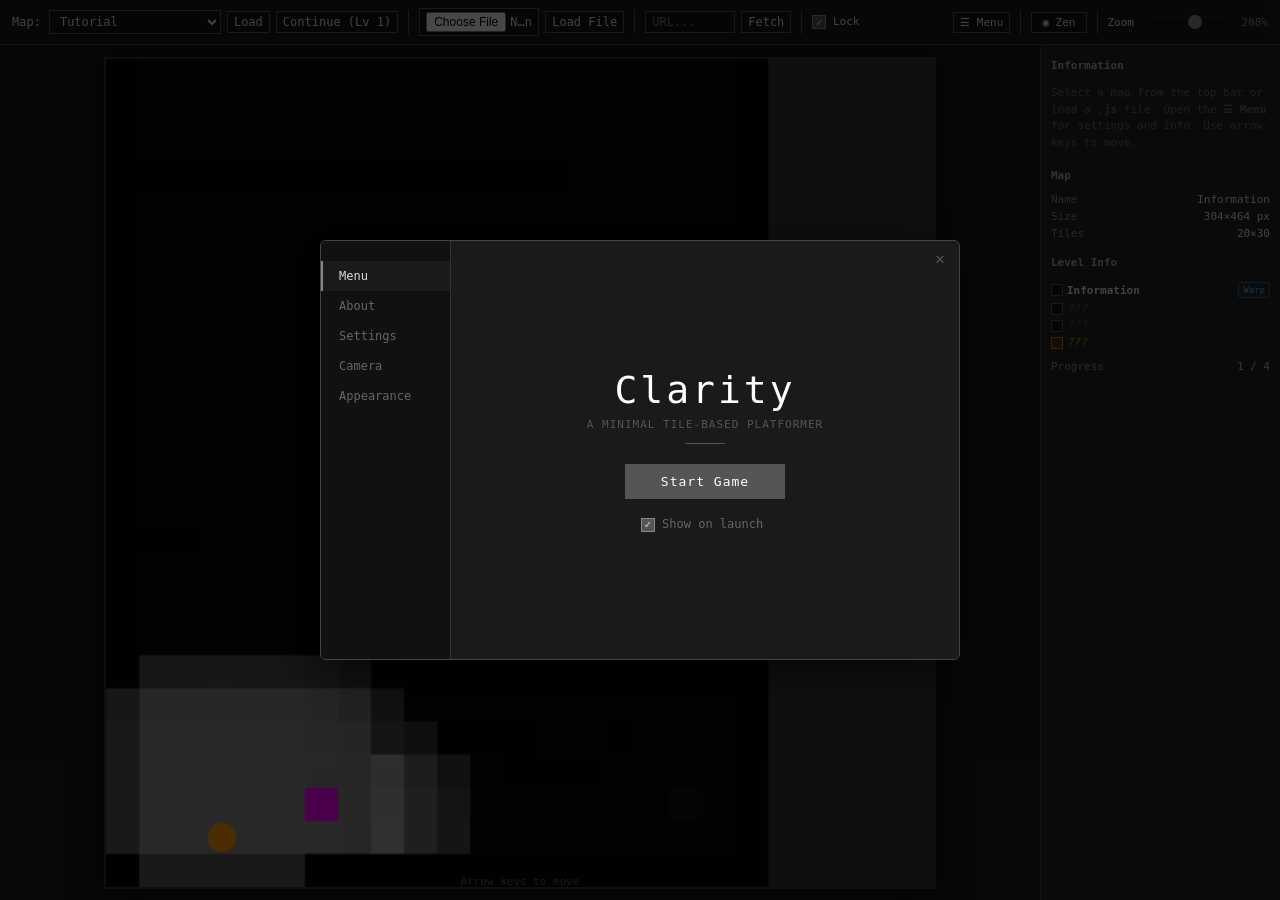
==== commit fbcbb8c9: "MODIFY put controls to left most side (mobile)" ====
--- a/index.html
+++ b/index.html
@@ -273,10 +273,13 @@
         }
         #touch-left {
             width: 15%;
-            margin-left: 50%;
         }
         #touch-right {
             width: 15%;
+        }
+        .touch-spacer {
+            flex: 1;
+            pointer-events: none;
         }
         #touch-jump {
             width: 20%;
@@ -778,6 +781,7 @@
                 <div id="touch-right" class="touch-zone" data-zone="right">
                     <span class="touch-zone-label">▶</span>
                 </div>
+                <div id="touch-spacer" class="touch-spacer"></div>
                 <div id="touch-jump" class="touch-zone" data-zone="jump">
                     <span class="touch-zone-label">▲</span>
                 </div>
@@ -1470,9 +1474,9 @@
 
         function getTouchZone(clientX, clientY) {
             var w = window.innerWidth;
-            if (clientX < w * 0.5) return null;
-            if (clientX < w * 0.65) return 'left';
-            if (clientX < w * 0.8) return 'right';
+            if (clientX < w * 0.15) return 'left';
+            if (clientX < w * 0.30) return 'right';
+            if (clientX < w * 0.80) return null;
             return 'jump';
         }
 
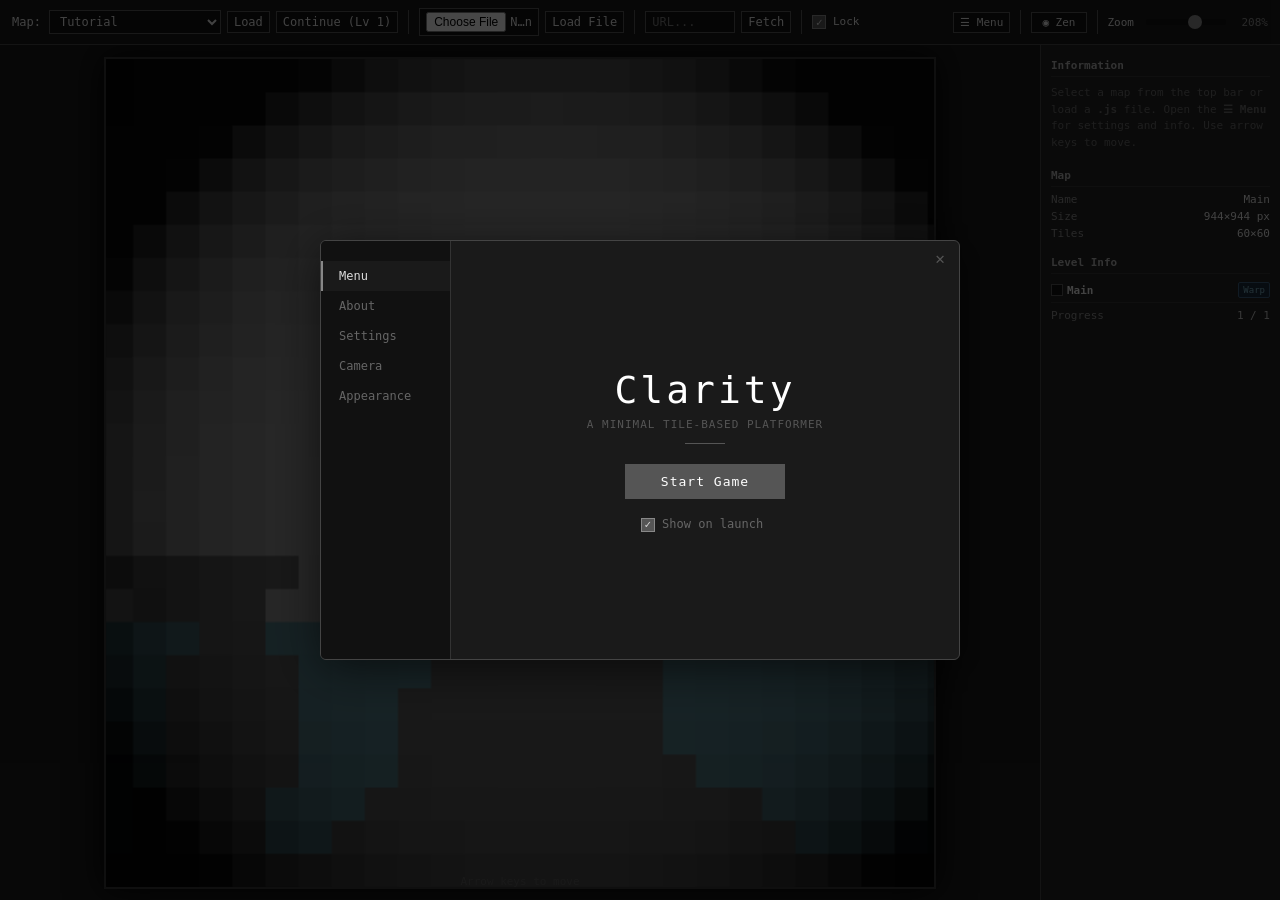
==== commit a2f736a6: "new level selection method" ====
--- a/index.html
+++ b/index.html
@@ -936,10 +936,51 @@
 
         var game = new Clarity();
         game.set_viewport(VP_W, VP_H);
+
+        game.onCheckWorldCompleted = function(worldName) {
+            return isWorldFullyCompleted(worldName);
+        };
+
+        game.onPromptLevelPortalReentry = function(portal, confirmFn) {
+            showLevelPortalPrompt(portal, confirmFn);
+        };
+
+        game.onBeforePortalExit = function(levelIndex, state) {
+            if (game.modularData) {
+                saveLevelState(game.modularData.name, levelIndex, state);
+            }
+        };
+
+        game.onLoadExternalPortal = function(portal, targetIndex) {
+            var file = portal.portalTargetFile;
+            if (file) {
+                _portalTargetIndex = targetIndex >= 0 ? targetIndex : 0;
+                loadMap('maps/' + file);
+            }
+        };
+
+        var _pendingPortalReturn = null;
+        var _worldDataCache = {};
+        var _portalTargetIndex = -1;
+
         game.onLevelCompleted = function(levelIndex) {
             if (game.modularData) {
                 saveCompletion(game.modularData.name, levelIndex);
                 updateLevelInfoPanel();
+            }
+        };
+
+        game.onAllLevelsCompleted = function(worldName) {
+            if (game.portalReturnWorld && isWorldFullyCompleted(worldName)) {
+                _pendingPortalReturn = {
+                    returnWorld: game.portalReturnWorld,
+                    returnIndex: game.portalReturnIndex,
+                    returnState: game.portalReturnState
+                };
+                game.portalReturnWorld = null;
+                game.portalReturnIndex = null;
+                game.portalReturnState = null;
+                loadMap('maps/' + _pendingPortalReturn.returnWorld + '.mod.js');
             }
         };
 
@@ -984,6 +1025,7 @@
             updateLevelInfo();
             updateSidePanel();
             updateLevelInfoPanel();
+            updatePortalBlockVisuals();
             applyLockViewport();
             applyCameraMode();
             return ret;
@@ -998,9 +1040,24 @@
                     saveLastPlayed(game.modularData.name, index);
                 }
                 saveCheckpoint(game.modularData.name, index);
+                // Save level count for completion checking
+                var nonTreasureCount = 0;
+                game.modularData.maps.forEach(function (m) {
+                    if (m.type !== 'treasure') nonTreasureCount++;
+                });
+                saveLevelCount(game.modularData.name, nonTreasureCount);
                 updateLevelInfoPanel();
                 updateContinueButton();
-            }
+                // Handle pending portal return (return to hub after completing external world)
+                if (_pendingPortalReturn && game.modularData.name === _pendingPortalReturn.returnWorld) {
+                    var pr = _pendingPortalReturn;
+                    _pendingPortalReturn = null;
+                    if (pr.returnState) {
+                        game.setLevelState(pr.returnState);
+                    }
+                }
+            }
+            updatePortalBlockVisuals();
             applyLockViewport();
             applyCameraMode();
             return ret;
@@ -1047,12 +1104,15 @@
         }
         
         function loadModularData(data) {
+            _worldDataCache[data.name] = data;
             game.modularData = JSON.parse(JSON.stringify(data));
             game.modularIndex = 0;
             game.checkpoint = null;
             game.oneTimeTriggered = {};
             game._savedLevelState = null;
-            game.loadModularMap(0);
+            var targetIndex = _portalTargetIndex >= 0 ? _portalTargetIndex : 0;
+            _portalTargetIndex = -1;
+            game.loadModularMap(targetIndex);
             updateLevelInfoPanel();
             updateContinueButton();
         }
@@ -1294,6 +1354,241 @@
             document.body.appendChild(overlay);
         }
 
+        /* ---- Level Portal System ---- */
+
+        function fetchWorldData(file, callback) {
+            var oldHandler = window.loadModularData;
+            var timer = setTimeout(function() {
+                window.loadModularData = oldHandler;
+                callback(null);
+            }, 5000);
+            window.loadModularData = function(data) {
+                clearTimeout(timer);
+                window.loadModularData = oldHandler;
+                var tmp = document.getElementById('tmp-world-loader');
+                if (tmp) tmp.remove();
+                callback(data);
+            };
+            var script = document.createElement('script');
+            script.src = 'maps/' + file;
+            script.id = 'tmp-world-loader';
+            script.onerror = function() {
+                clearTimeout(timer);
+                window.loadModularData = oldHandler;
+                callback(null);
+                this.remove();
+            };
+            document.head.appendChild(script);
+        }
+
+        function showLevelPortalPrompt(portal, onGo) {
+            var worldName = portal.portalLevelName || portal.portalTargetWorld || 'Unknown';
+            var completed = isWorldFullyCompleted(portal.portalTargetWorld);
+            var selectedIndex = -1;
+
+            var overlay = document.createElement('div');
+            overlay.className = 'confirm-overlay';
+            overlay.innerHTML =
+                '<div class="confirm-box" style="border-color:#3a6a8a;width:360px;">' +
+                '<p style="font-size:14px;color:#7ab;margin-bottom:4px;">' + worldName + '</p>' +
+                '<div id="portal-level-list" style="max-height:200px;overflow-y:auto;margin:8px 0;font-size:12px;"></div>' +
+                '<div class="confirm-actions">' +
+                '<button class="confirm-danger" style="background:#2a4a5a;border-color:#3a6a8a;color:#7ab;">Play</button>' +
+                '<button class="confirm-cancel">Cancel</button>' +
+                '</div></div>';
+
+            var levelListEl = overlay.querySelector('#portal-level-list');
+            var playBtn = overlay.querySelector('.confirm-danger');
+            var dismissed = false;
+
+            function populateLevels(data) {
+                levelListEl.innerHTML = '';
+                if (!data || !data.maps) {
+                    levelListEl.innerHTML = '<div style="color:#666;padding:4px;">' +
+                        (completed ? '✓ Completed' : 'Not yet completed') + '</div>';
+                    return;
+                }
+
+                var comps = loadCompletions();
+                var worldComps = comps[portal.portalTargetWorld] || {};
+
+                var firstUnfinished = -1;
+                data.maps.forEach(function(m, i) {
+                    if (m.type !== 'treasure' && !worldComps[String(i)]) {
+                        if (firstUnfinished === -1) firstUnfinished = i;
+                    }
+                });
+                selectedIndex = firstUnfinished >= 0 ? firstUnfinished : 0;
+
+                data.maps.forEach(function(m, i) {
+                    var row = document.createElement('div');
+                    row.style.cssText = 'padding:3px 6px;cursor:pointer;border-radius:3px;margin:1px 0;';
+                    row.style.background = i === selectedIndex ? '#2a4a5a' : 'transparent';
+
+                    var isTreasure = m.type === 'treasure';
+                    var isCompleted = !!worldComps[String(i)];
+
+                    var cb = document.createElement('span');
+                    cb.textContent = isCompleted ? '✓' : '○';
+                    cb.style.color = isCompleted ? '#4CAF50' : (isTreasure ? '#ffd700' : '#888');
+                    cb.style.marginRight = '6px';
+                    row.appendChild(cb);
+
+                    var nameSpan = document.createElement('span');
+                    nameSpan.textContent = isTreasure ? (m.treasureId || 'Treasure') : (m.name || 'Level ' + (i + 1));
+                    nameSpan.style.color = isTreasure ? '#ffd700' : '#ccc';
+                    row.appendChild(nameSpan);
+
+                    if (isCompleted) {
+                        var doneLabel = document.createElement('span');
+                        doneLabel.textContent = ' ✓';
+                        doneLabel.style.color = '#4CAF50';
+                        row.appendChild(doneLabel);
+                    }
+
+                    row.onclick = function() {
+                        dismissPrompt();
+                        clearTimeout(dismissTimer);
+                        game.onPortalPromptDismiss = null;
+                        overlay.remove();
+                        game.cancelPortalPrompt();
+                        game._portalSelectedIndex = i;
+                        onGo();
+                    };
+
+                    levelListEl.appendChild(row);
+                });
+            }
+
+            var data = _worldDataCache[portal.portalTargetWorld];
+            if (data) {
+                populateLevels(data);
+            } else if (portal.portalTargetFile) {
+                playBtn.disabled = true;
+                playBtn.style.opacity = '0.5';
+                playBtn.style.cursor = 'default';
+                levelListEl.innerHTML = '<span style="color:#666;">Loading...</span>';
+                fetchWorldData(portal.portalTargetFile, function(fetched) {
+                    if (dismissed) return;
+                    playBtn.disabled = false;
+                    playBtn.style.opacity = '';
+                    playBtn.style.cursor = '';
+                    if (fetched) {
+                        _worldDataCache[fetched.name] = fetched;
+                        levelListEl.innerHTML = '';
+                        populateLevels(fetched);
+                    } else {
+                        levelListEl.innerHTML = '<div style="color:#666;padding:4px;">' +
+                            (completed ? '✓ Completed' : 'Not yet completed') + '</div>';
+                    }
+                });
+            } else {
+                levelListEl.innerHTML = '<div style="color:#666;padding:4px;">' +
+                    (completed ? '✓ Completed' : 'Not yet completed') + '</div>';
+            }
+
+            function dismissPrompt() {
+                dismissed = true;
+                document.removeEventListener('keydown', keyHandler);
+            }
+
+            var dismissTimer = setTimeout(function() {
+                dismissPrompt();
+                overlay.remove();
+                game.cancelPortalPrompt();
+            }, 15000);
+
+            game.onPortalPromptDismiss = function() {
+                dismissPrompt();
+                clearTimeout(dismissTimer);
+                game.onPortalPromptDismiss = null;
+                overlay.remove();
+            };
+
+            overlay.querySelector('.confirm-danger').onclick = function() {
+                dismissPrompt();
+                clearTimeout(dismissTimer);
+                game.onPortalPromptDismiss = null;
+                overlay.remove();
+                game.cancelPortalPrompt();
+                game._portalSelectedIndex = selectedIndex;
+                onGo();
+            };
+            overlay.querySelector('.confirm-cancel').onclick = function() {
+                dismissPrompt();
+                clearTimeout(dismissTimer);
+                game.onPortalPromptDismiss = null;
+                overlay.remove();
+                game.cancelPortalPrompt();
+            };
+            document.body.appendChild(overlay);
+
+            function keyHandler(e) {
+                if (e.key === 'p' || e.key === 'P') {
+                    dismissPrompt();
+                    clearTimeout(dismissTimer);
+                    game.onPortalPromptDismiss = null;
+                    overlay.remove();
+                    game.cancelPortalPrompt();
+                    game._portalSelectedIndex = selectedIndex;
+                    onGo();
+                }
+            }
+            document.addEventListener('keydown', keyHandler);
+        }
+
+        function isWorldFullyCompleted(worldName) {
+            if (!worldName) return false;
+            // Check via modular data: if the world was ever loaded, we know its level count
+            // Otherwise iterate over all completions for that world name
+            var comps = loadCompletions();
+            var worldComps = comps[worldName];
+            if (!worldComps) return false;
+            // We need to know how many non-treasure levels this world has.
+            // Check if we have stored the level count for this world
+            var levelCounts = loadLevelCounts();
+            var count = levelCounts[worldName];
+            if (!count) return false;
+            var completedCount = 0;
+            for (var i = 0; i < count; i++) {
+                if (worldComps[String(i)]) completedCount++;
+            }
+            return completedCount >= count;
+        }
+
+        function saveLevelCount(worldName, count) {
+            var counts = loadLevelCounts();
+            counts[worldName] = count;
+            try { localStorage.setItem('clarity-level-counts', JSON.stringify(counts)); } catch (e) {}
+        }
+
+        function loadLevelCounts() {
+            try {
+                var raw = localStorage.getItem('clarity-level-counts');
+                return raw ? JSON.parse(raw) : {};
+            } catch (e) { return {}; }
+        }
+
+        function updatePortalBlockVisuals() {
+            if (!game.current_map || !game.current_map.keys) return;
+            var changed = false;
+            game.current_map.keys.forEach(function (k) {
+                if (k.isLevelPortal) {
+                    var completed = isWorldFullyCompleted(k.portalTargetWorld);
+                    var completedColour = '#4CAF50';
+                    if (completed && k.colour !== completedColour) {
+                        k.colour = completedColour;
+                        changed = true;
+                    } else if (!completed) {
+                        // Restore original colour from source data if needed
+                        // (handled by reloading the map fresh each time)
+                    }
+                }
+            });
+        }
+
+        /* ---- End Level Portal System ---- */
+
         function showConfirmDialog(message, onConfirm, confirmLabel) {
             if (confirmLabel === undefined) confirmLabel = 'Confirm';
             var overlay = document.createElement('div');
@@ -1394,15 +1689,18 @@
                 opt.textContent = m.name;
                 sel.appendChild(opt);
             });
-            if (list.length > 0) {
-                var first = list[0].file;
-                loadMap(first.indexOf('://') !== -1 || first.indexOf('//') === 0 ? first : 'maps/' + first);
-            }
+            // Always load Main.mod.js by default (the hub world)
+            loadMap('maps/Main.mod.js');
         }
 
         function loadSelected() {
             var sel = document.getElementById('map-select');
-            if (sel.value) loadMap(sel.value);
+            if (sel.value) {
+                game.portalReturnWorld = null;
+                game.portalReturnIndex = null;
+                game.portalReturnState = null;
+                loadMap(sel.value);
+            }
         }
 
         function loadFile() {
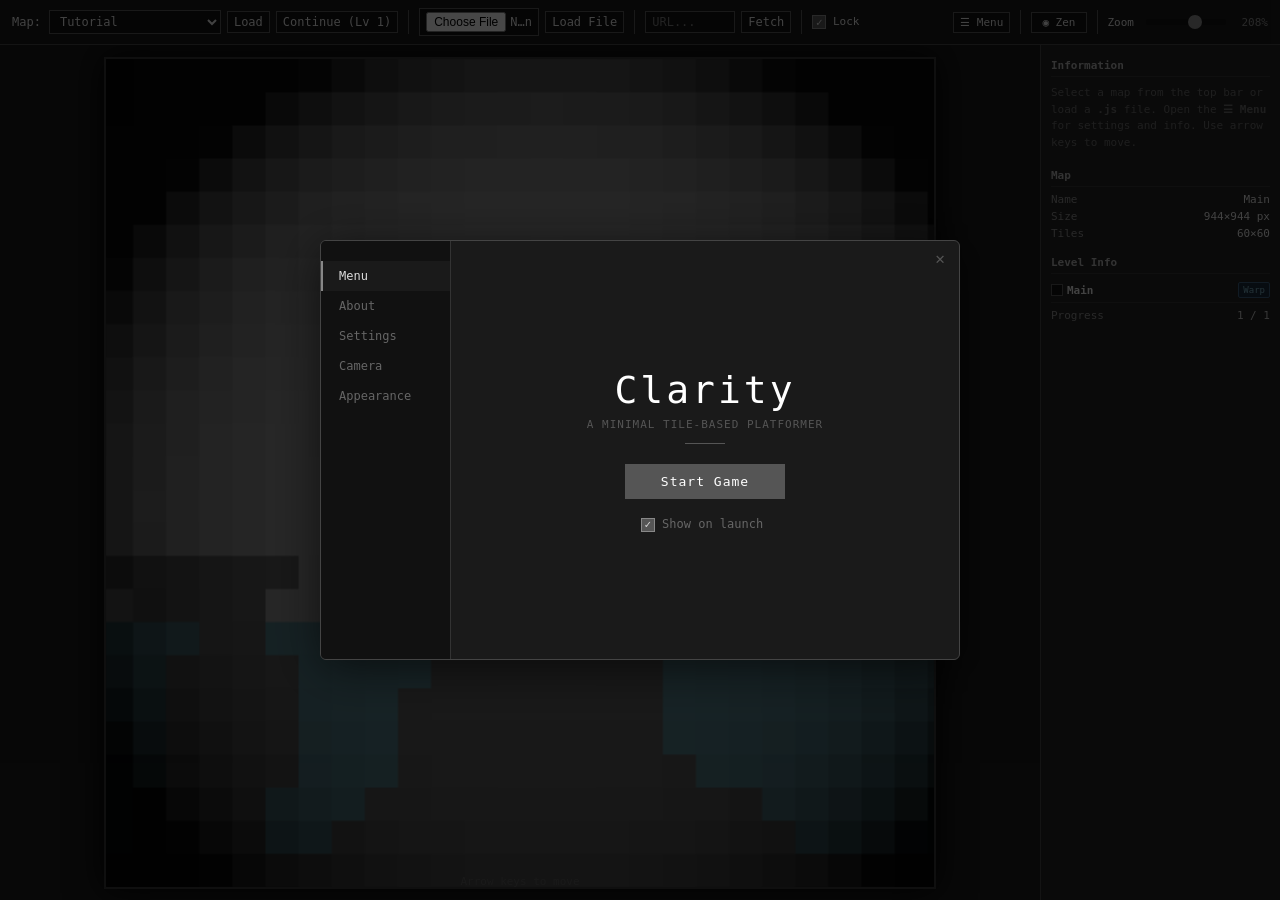
==== commit 2e25a492: "add more to main" ====
--- a/index.html
+++ b/index.html
@@ -812,6 +812,7 @@
             <div class="side-section">
                 <div class="section-header">Level Info</div>
                 <div id="level-list"></div>
+                <button id="return-home-btn" onclick="returnToHub()" style="display:none;width:100%;margin-bottom:4px;padding:4px 8px;background:#2a4a5a;border-color:#3a6a8a;color:#7ab;cursor:pointer;">↩ Return to Home Map</button>
                 <div class="info-row"><span class="label">Progress</span><span class="value highlight" id="info-progress">—</span></div>
             </div>
             <div class="side-section" data-dev="performance">
@@ -938,7 +939,13 @@
         game.set_viewport(VP_W, VP_H);
 
         game.onCheckWorldCompleted = function(worldName) {
-            return isWorldFullyCompleted(worldName);
+            if (isWorldFullyCompleted(worldName)) return true;
+            var lc = loadLevelCounts();
+            var key = worldName.replace(/[^a-zA-Z0-9]/g, '').toLowerCase();
+            for (var wn in lc) {
+                if (wn.replace(/[^a-zA-Z0-9]/g, '').toLowerCase() === key) return isWorldFullyCompleted(wn);
+            }
+            return false;
         };
 
         game.onPromptLevelPortalReentry = function(portal, confirmFn) {
@@ -1058,6 +1065,7 @@
                 }
             }
             updatePortalBlockVisuals();
+            updateReturnHomeBtn();
             applyLockViewport();
             applyCameraMode();
             return ret;
@@ -1179,7 +1187,9 @@
 
         function isLevelDiscovered(worldName, levelIndex) {
             var cps = loadCheckpoints();
-            return !!(cps[worldName] && cps[worldName][String(levelIndex)]);
+            if (cps[worldName] && cps[worldName][String(levelIndex)]) return true;
+            var comps = loadCompletions();
+            return !!(comps[worldName] && comps[worldName][String(levelIndex)]);
         }
 
         /* ---- Level State Persistence (localStorage) ---- */
@@ -1276,12 +1286,13 @@
                         nameSpan.textContent = '???';
                         nameSpan.classList.add('hidden');
                     }
-                } else if (discovered || cpEnabled) {
+                } else {
                     nameSpan.textContent = m.name || 'Level ' + (i + 1);
-                    nameSpan.classList.add('found');
-                } else {
-                    nameSpan.textContent = '???';
-                    nameSpan.classList.add('hidden');
+                    if (discovered || cpEnabled) {
+                        nameSpan.classList.add('found');
+                    } else {
+                        nameSpan.classList.add('hidden');
+                    }
                 }
                 row.appendChild(nameSpan);
 
@@ -1383,7 +1394,6 @@
 
         function showLevelPortalPrompt(portal, onGo) {
             var worldName = portal.portalLevelName || portal.portalTargetWorld || 'Unknown';
-            var completed = isWorldFullyCompleted(portal.portalTargetWorld);
             var selectedIndex = -1;
 
             var overlay = document.createElement('div');
@@ -1403,30 +1413,38 @@
 
             function populateLevels(data) {
                 levelListEl.innerHTML = '';
+                var actualWorld = data ? data.name : portal.portalTargetWorld;
                 if (!data || !data.maps) {
                     levelListEl.innerHTML = '<div style="color:#666;padding:4px;">' +
-                        (completed ? '✓ Completed' : 'Not yet completed') + '</div>';
+                        (isWorldFullyCompleted(actualWorld) ? '✓ Completed' : 'Not yet completed') + '</div>';
                     return;
                 }
 
                 var comps = loadCompletions();
-                var worldComps = comps[portal.portalTargetWorld] || {};
+                var worldComps = comps[actualWorld] || {};
 
                 var firstUnfinished = -1;
                 data.maps.forEach(function(m, i) {
-                    if (m.type !== 'treasure' && !worldComps[String(i)]) {
+                    var discovered = isLevelDiscovered(actualWorld, i);
+                    var cpEnabled = !!m.checkpoint;
+                    var canWarp = discovered || cpEnabled;
+                    if (canWarp && m.type !== 'treasure' && !worldComps[String(i)]) {
                         if (firstUnfinished === -1) firstUnfinished = i;
                     }
                 });
                 selectedIndex = firstUnfinished >= 0 ? firstUnfinished : 0;
 
                 data.maps.forEach(function(m, i) {
-                    var row = document.createElement('div');
-                    row.style.cssText = 'padding:3px 6px;cursor:pointer;border-radius:3px;margin:1px 0;';
-                    row.style.background = i === selectedIndex ? '#2a4a5a' : 'transparent';
-
+                    var discovered = isLevelDiscovered(actualWorld, i);
+                    var cpEnabled = !!m.checkpoint;
+                    var canWarp = discovered || cpEnabled;
                     var isTreasure = m.type === 'treasure';
                     var isCompleted = !!worldComps[String(i)];
+
+                    var row = document.createElement('div');
+                    row.style.cssText = 'padding:3px 6px;border-radius:3px;margin:1px 0;';
+                    row.style.cursor = canWarp ? 'pointer' : 'default';
+                    row.style.background = canWarp && i === selectedIndex ? '#2a4a5a' : 'transparent';
 
                     var cb = document.createElement('span');
                     cb.textContent = isCompleted ? '✓' : '○';
@@ -1435,32 +1453,54 @@
                     row.appendChild(cb);
 
                     var nameSpan = document.createElement('span');
-                    nameSpan.textContent = isTreasure ? (m.treasureId || 'Treasure') : (m.name || 'Level ' + (i + 1));
-                    nameSpan.style.color = isTreasure ? '#ffd700' : '#ccc';
+                    if (isTreasure) {
+                        if (canWarp) {
+                            nameSpan.textContent = m.treasureId || 'Treasure';
+                            nameSpan.style.color = '#ffd700';
+                        } else {
+                            nameSpan.textContent = '???';
+                            nameSpan.style.color = '#555';
+                        }
+                    } else if (canWarp) {
+                        nameSpan.textContent = m.name || 'Level ' + (i + 1);
+                        nameSpan.style.color = '#ccc';
+                    } else {
+                        nameSpan.textContent = '???';
+                        nameSpan.style.color = '#555';
+                    }
                     row.appendChild(nameSpan);
 
-                    if (isCompleted) {
+                    if (canWarp && isCompleted) {
                         var doneLabel = document.createElement('span');
                         doneLabel.textContent = ' ✓';
                         doneLabel.style.color = '#4CAF50';
                         row.appendChild(doneLabel);
                     }
 
-                    row.onclick = function() {
-                        dismissPrompt();
-                        clearTimeout(dismissTimer);
-                        game.onPortalPromptDismiss = null;
-                        overlay.remove();
-                        game.cancelPortalPrompt();
-                        game._portalSelectedIndex = i;
-                        onGo();
-                    };
+                    if (canWarp) {
+                        row.title = (isTreasure ? 'Treasure: ' : 'Level: ') + (m.name || 'Level ' + (i + 1));
+                        row.onclick = function() {
+                            dismissPrompt();
+                            clearTimeout(dismissTimer);
+                            game.onPortalPromptDismiss = null;
+                            overlay.remove();
+                            game.cancelPortalPrompt();
+                            game._portalSelectedIndex = i;
+                            onGo();
+                        };
+                    } else {
+                        row.title = isTreasure ? 'Treasure (undiscovered)' : 'Level ' + (i + 1) + ' (undiscovered)';
+                    }
 
                     levelListEl.appendChild(row);
                 });
             }
 
             var data = _worldDataCache[portal.portalTargetWorld];
+            if (!data && portal.portalTargetFile) {
+                var rn = worldNameFromFile(portal.portalTargetFile);
+                if (rn) data = _worldDataCache[rn];
+            }
             if (data) {
                 populateLevels(data);
             } else if (portal.portalTargetFile) {
@@ -1475,16 +1515,19 @@
                     playBtn.style.cursor = '';
                     if (fetched) {
                         _worldDataCache[fetched.name] = fetched;
+                        if (portal.portalTargetWorld && portal.portalTargetWorld !== fetched.name) {
+                            _worldDataCache[portal.portalTargetWorld] = fetched;
+                        }
                         levelListEl.innerHTML = '';
                         populateLevels(fetched);
                     } else {
                         levelListEl.innerHTML = '<div style="color:#666;padding:4px;">' +
-                            (completed ? '✓ Completed' : 'Not yet completed') + '</div>';
+                            (isWorldFullyCompleted(portal.portalTargetWorld) ? '✓ Completed' : 'Not yet completed') + '</div>';
                     }
                 });
             } else {
                 levelListEl.innerHTML = '<div style="color:#666;padding:4px;">' +
-                    (completed ? '✓ Completed' : 'Not yet completed') + '</div>';
+                    (isWorldFullyCompleted(portal.portalTargetWorld) ? '✓ Completed' : 'Not yet completed') + '</div>';
             }
 
             function dismissPrompt() {
@@ -1537,6 +1580,49 @@
             document.addEventListener('keydown', keyHandler);
         }
 
+        function updateReturnHomeBtn() {
+            var btn = document.getElementById('return-home-btn');
+            if (btn) btn.style.display = game.portalReturnWorld ? '' : 'none';
+        }
+
+        function returnToHub() {
+            if (!game.portalReturnWorld) return;
+
+            var overlay = document.createElement('div');
+            overlay.className = 'confirm-overlay';
+            overlay.innerHTML =
+                '<div class="confirm-box" style="border-color:#3a6a8a;">' +
+                '<p style="font-size:14px;color:#7ab;margin-bottom:8px;">Leave level?</p>' +
+                '<p style="font-size:12px;color:#aaa;margin:0 0 16px 0;">Your progress was saved at your last checkpoint.<br>You can resume from there.</p>' +
+                '<div class="confirm-actions">' +
+                '<button class="confirm-danger" style="background:#2a4a5a;border-color:#3a6a8a;color:#7ab;">Yes</button>' +
+                '<button class="confirm-cancel">No</button>' +
+                '</div></div>';
+
+            var dismissTimer = setTimeout(function() {
+                overlay.remove();
+            }, 5000);
+
+            overlay.querySelector('.confirm-danger').onclick = function() {
+                clearTimeout(dismissTimer);
+                overlay.remove();
+                _pendingPortalReturn = {
+                    returnWorld: game.portalReturnWorld,
+                    returnIndex: game.portalReturnIndex,
+                    returnState: game.portalReturnState
+                };
+                game.portalReturnWorld = null;
+                game.portalReturnIndex = null;
+                game.portalReturnState = null;
+                loadMap('maps/' + _pendingPortalReturn.returnWorld + '.mod.js');
+            };
+            overlay.querySelector('.confirm-cancel').onclick = function() {
+                clearTimeout(dismissTimer);
+                overlay.remove();
+            };
+            document.body.appendChild(overlay);
+        }
+
         function isWorldFullyCompleted(worldName) {
             if (!worldName) return false;
             // Check via modular data: if the world was ever loaded, we know its level count
@@ -1549,11 +1635,7 @@
             var levelCounts = loadLevelCounts();
             var count = levelCounts[worldName];
             if (!count) return false;
-            var completedCount = 0;
-            for (var i = 0; i < count; i++) {
-                if (worldComps[String(i)]) completedCount++;
-            }
-            return completedCount >= count;
+            return Object.keys(worldComps).length >= count;
         }
 
         function saveLevelCount(worldName, count) {
@@ -1569,19 +1651,32 @@
             } catch (e) { return {}; }
         }
 
+        function worldNameFromFile(file) {
+            var fileKey = file.replace(/\.mod\.js$/i, '').replace(/[^a-zA-Z0-9]/g, '').toLowerCase();
+            var lc = loadLevelCounts();
+            for (var wn in lc) {
+                if (wn.replace(/[^a-zA-Z0-9]/g, '').toLowerCase() === fileKey) return wn;
+            }
+            return null;
+        }
+        function resolveWorldName(portal) {
+            if (portal.portalTargetFile) {
+                var n = worldNameFromFile(portal.portalTargetFile);
+                if (n) return n;
+            }
+            return portal.portalTargetWorld;
+        }
         function updatePortalBlockVisuals() {
             if (!game.current_map || !game.current_map.keys) return;
             var changed = false;
             game.current_map.keys.forEach(function (k) {
                 if (k.isLevelPortal) {
-                    var completed = isWorldFullyCompleted(k.portalTargetWorld);
+                    var wName = resolveWorldName(k);
+                    var completed = isWorldFullyCompleted(wName);
                     var completedColour = '#4CAF50';
                     if (completed && k.colour !== completedColour) {
                         k.colour = completedColour;
                         changed = true;
-                    } else if (!completed) {
-                        // Restore original colour from source data if needed
-                        // (handled by reloading the map fresh each time)
                     }
                 }
             });
@@ -1699,6 +1794,7 @@
                 game.portalReturnWorld = null;
                 game.portalReturnIndex = null;
                 game.portalReturnState = null;
+                updateReturnHomeBtn();
                 loadMap(sel.value);
             }
         }
@@ -1785,25 +1881,28 @@
         if (isMobile) {
             document.addEventListener('touchstart', function (e) {
                 if (!zenMode) return;
-                e.preventDefault();
+                var onOverlay = e.target.closest('.confirm-overlay');
+                if (!onOverlay) e.preventDefault();
                 for (var i = 0; i < e.changedTouches.length; i++) {
                     var t = e.changedTouches[i];
                     var zone = getTouchZone(t.clientX, t.clientY);
-                    if (zone) {
+                    if (zone && !onOverlay) {
                         activeTouches[t.identifier] = zone;
                         game.key[zoneKeyMap[zone]] = true;
                         touchZoneUpdate(document.getElementById('touch-' + zone), true);
+                    } else if (onOverlay) {
+                        activeTouches[t.identifier] = '__overlay__';
                     }
                 }
             }, { passive: false });
 
             document.addEventListener('touchend', function (e) {
                 if (!zenMode) return;
-                e.preventDefault();
+                if (!e.target.closest('.confirm-overlay')) e.preventDefault();
                 for (var i = 0; i < e.changedTouches.length; i++) {
                     var t = e.changedTouches[i];
                     var zone = activeTouches[t.identifier];
-                    if (zone) {
+                    if (zone && zone !== '__overlay__') {
                         delete activeTouches[t.identifier];
                         var stillActive = false;
                         for (var id in activeTouches) {
@@ -1813,6 +1912,8 @@
                             game.key[zoneKeyMap[zone]] = false;
                             touchZoneUpdate(document.getElementById('touch-' + zone), false);
                         }
+                    } else if (zone === '__overlay__') {
+                        delete activeTouches[t.identifier];
                     }
                 }
             }, { passive: false });
@@ -1822,20 +1923,23 @@
                 for (var i = 0; i < e.changedTouches.length; i++) {
                     var t = e.changedTouches[i];
                     var zone = activeTouches[t.identifier];
-                    if (zone) {
+                    if (zone && zone !== '__overlay__') {
                         delete activeTouches[t.identifier];
                         game.key[zoneKeyMap[zone]] = false;
                         touchZoneUpdate(document.getElementById('touch-' + zone), false);
+                    } else if (zone === '__overlay__') {
+                        delete activeTouches[t.identifier];
                     }
                 }
             }, { passive: false });
 
             document.addEventListener('touchmove', function (e) {
                 if (!zenMode) return;
-                e.preventDefault();
+                if (!e.target.closest('.confirm-overlay')) e.preventDefault();
                 for (var i = 0; i < e.changedTouches.length; i++) {
                     var t = e.changedTouches[i];
                     var oldZone = activeTouches[t.identifier];
+                    if (oldZone === '__overlay__') continue;
                     var newZone = getTouchZone(t.clientX, t.clientY);
                     if (oldZone !== newZone) {
                         if (oldZone) {
@@ -1858,6 +1962,13 @@
             }, { passive: false });
         }
 
+        document.addEventListener('click', function(e) {
+            if (e.target && e.target.matches && e.target.matches('.confirm-overlay')) {
+                var cancelBtn = e.target.querySelector('.confirm-cancel');
+                if (cancelBtn) cancelBtn.click();
+            }
+        });
+
         /* ---- Zoom ---- */
 
         var zoomSlider = document.getElementById('zoom-slider');
